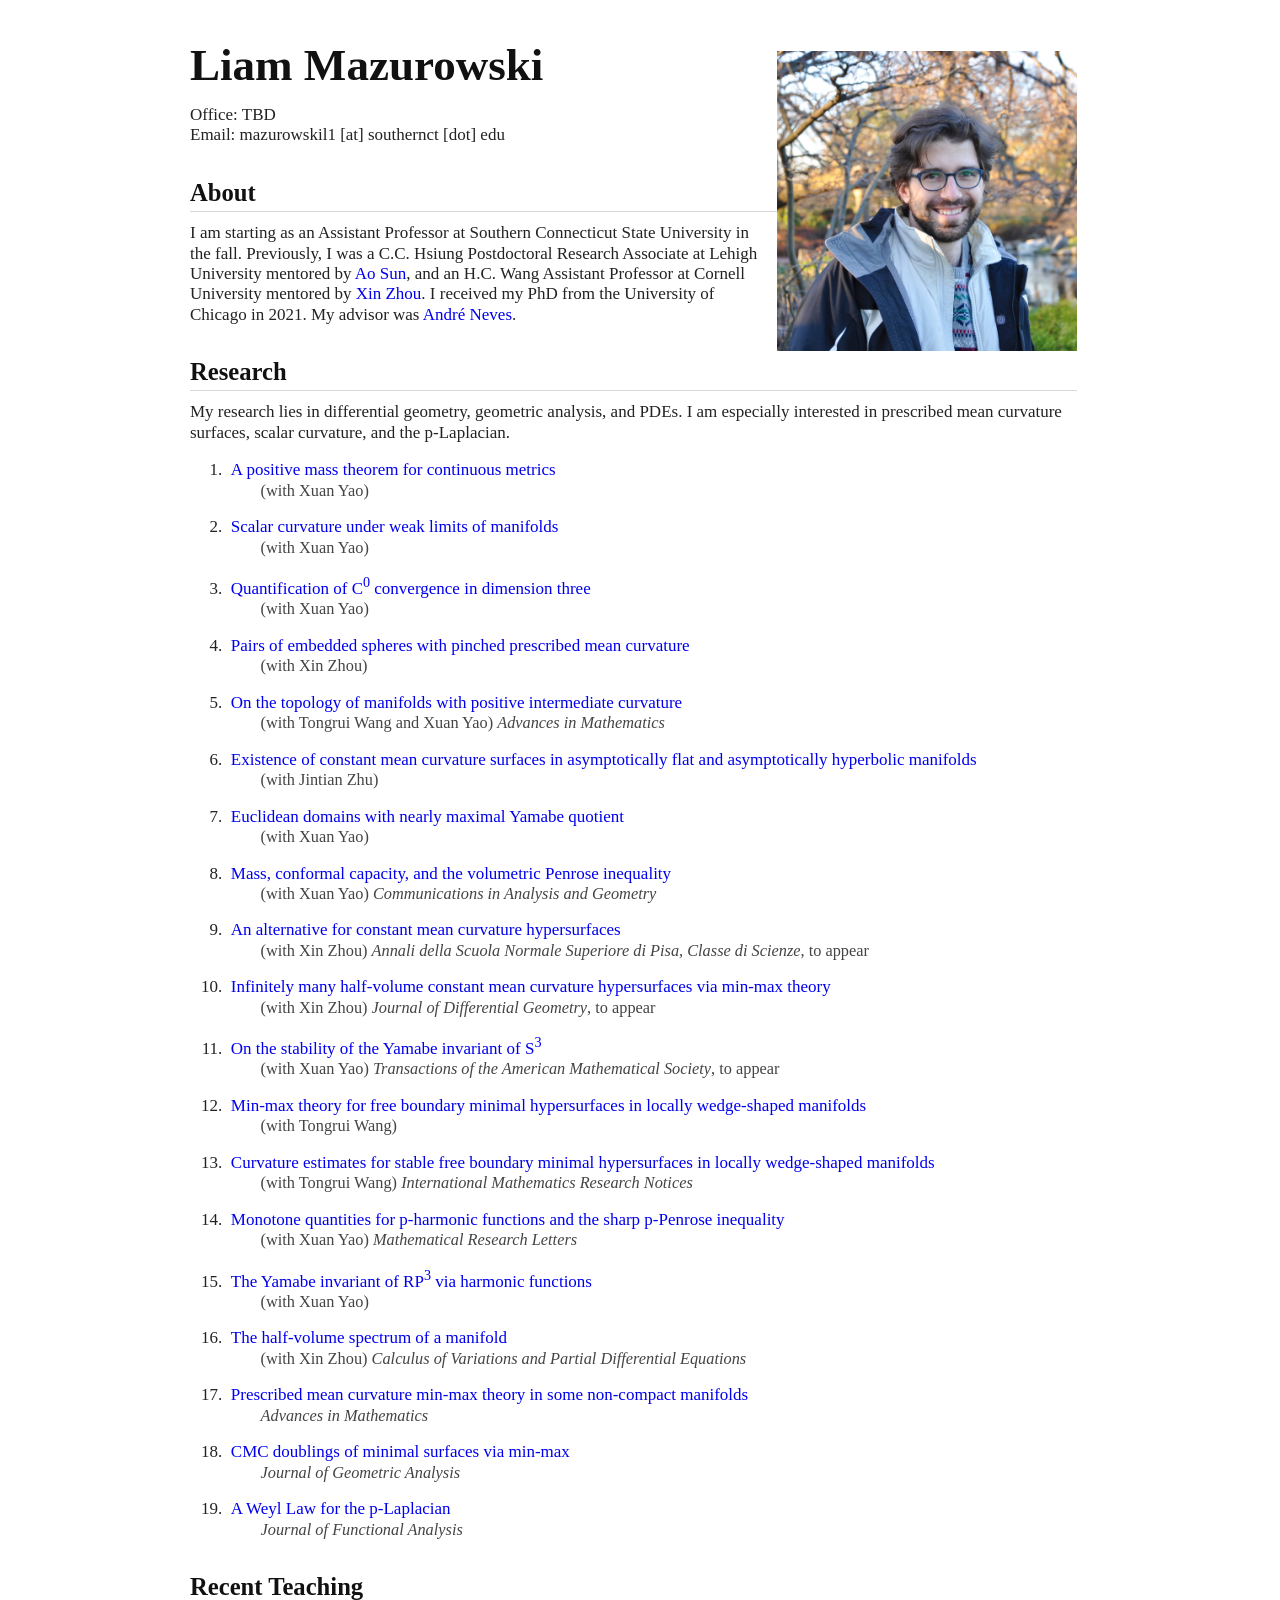
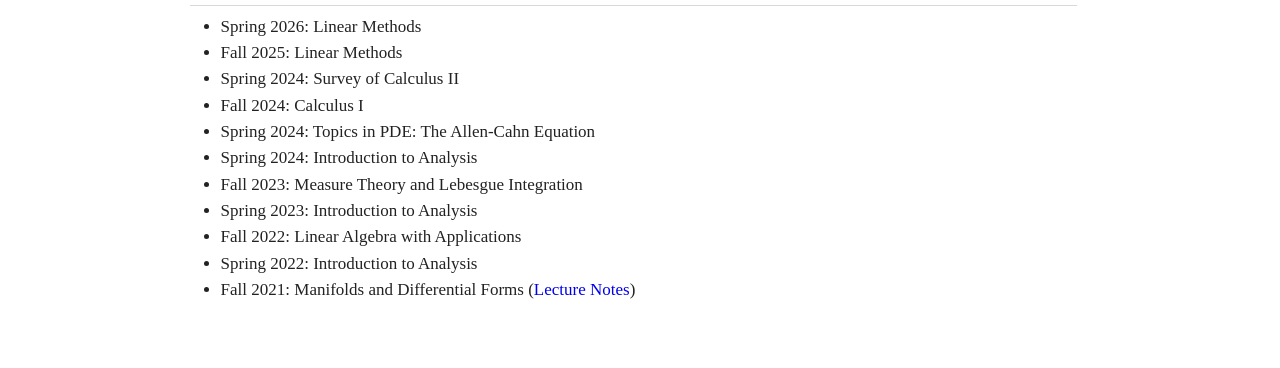
==== index.html @ da6ac478 "Update index.html" ====
<!DOCTYPE html>
<html>
	<meta name="viewport" content="width=device-width, initial-scale=1">
	<head>
		<title>Liam Mazurowski's Homepage</title>
		<link rel="stylesheet" type="text/css" href="style.css">

	</head>

	<body>
		<div>
			<img src="photo.jpg" alt="photo" style="float:right;width:300px;margin:13px;">
		</div>

		<h1>Liam Mazurowski </h1>


		<div class="contact-info">
		Office: TBD<br>
		Email: mazurowskil1 [at] southernct [dot] edu
		</div>

		<h2>About</h2>
		
			<p>
			I am starting as an Assistant Professor at Southern Connecticut State University in the fall. Previously, I was a C.C. Hsiung Postdoctoral Research Associate at Lehigh University mentored by <a href="https://sites.google.com/view/aosun/" onclick="https://sites.google.com/view/aosun/'); return false;"> Ao Sun</a>, and an H.C. Wang Assistant Professor at Cornell University mentored by <a href="https://sites.google.com/cornell.edu/xinzhou" onclick="clicklink('https://sites.google.com/cornell.edu/xinzhou'); return false;"> Xin Zhou</a>. I received my PhD from the University of Chicago in 2021. My advisor was <a href="https://math.uchicago.edu/~aneves/" onclick="clicklink('https://math.uchicago.edu/~aneves/'); return false;">
					Andr&#233; Neves</a>.
			</p>
		

		<h2>Research</h2>
			<p>
				My research lies in differential geometry, geometric analysis, and PDEs. I am especially interested in prescribed mean curvature surfaces, scalar curvature, and the p-Laplacian.    </p>

			<ol id="paper">

				<li>
					<a href="https://arxiv.org/abs/2606.19123" onclick="clicklink('https://arxiv.org/abs/2606.19123'); return false;">A positive mass theorem for continuous metrics</a>
				<br>
				<span class="papermeta"> (with Xuan Yao) </span>
				</li>

				<li>
				<a href="https://arxiv.org/abs/2605.03136" onclick="clicklink('https://arxiv.org/abs/2605.03136'); return false;">Scalar curvature under weak limits of manifolds</a>
				<br>
				<span class="papermeta"> (with Xuan Yao) </span>
				</li>

				<li>
				<a href="https://arxiv.org/abs/2604.14087" onclick="clicklink('https://arxiv.org/abs/2604.14087'); return false;">Quantification of C<sup>0</sup> convergence in dimension three</a>
				<br>
				<span class="papermeta"> (with Xuan Yao) </span>
				</li>

				<li>
				<a href="https://arxiv.org/abs/2511.08228" onclick="clicklink('https://arxiv.org/abs/2511.08228'); return false;">Pairs of embedded spheres with pinched prescribed mean curvature</a>
				<br>
				<span class="papermeta"> (with Xin Zhou) </span>
				</li>

				 <li>
					 <a href="https://doi.org/10.1016/j.aim.2025.110731" onclick="clicklink('https://doi.org/10.1016/j.aim.2025.110371'); return false;">On the topology of manifolds with positive intermediate curvature</a><br>
					 <span class="papermeta"> (with Tongrui Wang and Xuan Yao) <i> Advances in Mathematics </i></span>	
					</li>
 

				 <li>
					 <a href="https://arxiv.org/abs/2502.18455" onclick="clicklink('https://arxiv.org/abs/2502.18455'); return false;">Existence of constant mean curvature surfaces in asymptotically flat and asymptotically hyperbolic manifolds</a><br>
					<span class="papermeta"> (with Jintian Zhu) </span>
					</li>

				 <li>
					<a href="https://arxiv.org/abs/2501.12347" onclick="clicklink('https://arxiv.org/abs/2501.12347'); return false;">Euclidean domains with nearly maximal Yamabe quotient</a><br>
					<span class="papermeta"> (with Xuan Yao) </span>
					</li>
				
				 <li>
					<a href="https://doi.org/10.4310/CAG.260419225838" onclick="clicklink('https://dx.doi.org/10.4310/CAG.260419225838'); return false;">Mass, conformal capacity, and the volumetric Penrose inequality</a><br>
					<span class="papermeta"> (with Xuan Yao) <i> Communications in Analysis and Geometry</i></span>
					</li>

				<li>
				<a href="https://doi.org/10.2422/2036-2145.202507_015" onclick="clicklink('https://doi.org/10.2422/2036-2145.202507_015'); return false;">An alternative for constant mean curvature hypersurfaces</a>
				<br>
				<span class="papermeta"> (with Xin Zhou) <i> Annali della Scuola Normale Superiore di Pisa, Classe di Scienze</i>, to appear</span>
				</li>

				<li>
				<a href="https://arxiv.org/abs/2405.00595" onclick="clicklink('https://arxiv.org/abs/2405.00595'); return false;">Infinitely many half-volume constant mean curvature hypersurfaces via min-max theory</a>
				<br>
				<span class="papermeta"> (with Xin Zhou) <i> Journal of Differential Geometry</i>, to appear </span>
				</li>

				 <li>
					<a href="https://arxiv.org/abs/2402.00815" onclick="clicklink('https://arxiv.org/abs/2402.00815'); return false;">On the stability of the Yamabe invariant of S<sup>3</sup></a> 
				<br>
				<span class="papermeta"> (with Xuan Yao) <i> Transactions of the American Mathematical Society</i>, to appear</span>
				</li>

				 <li>
					<a href="https://arxiv.org/abs/2307.12953" onclick="clicklink('https://arxiv.org/abs/2307.12953'); return false;">Min-max theory for free boundary minimal hypersurfaces in locally wedge-shaped manifolds</a> <br> 
					<span class="papermeta"> (with Tongrui Wang) </span>

				</li>

		  		 <li>
					<a href="https://doi.org/10.1093/imrn/rnae172" onclick="clicklink('https://doi.org/10.1093/imrn/rnae172'); return false;">Curvature estimates for stable free boundary minimal hypersurfaces in locally wedge-shaped manifolds</a><br>
					<span class="papermeta"> (with Tongrui Wang) <i>International Mathematics Research Notices</i> </span>

					
						
				</li>
					
				 <li>
					<a href="https://doi.org/10.4310/MRL.250731120814" onclick="clicklink('https://doi.org/10.4310/MRL.250731120814'); return false;">Monotone quantities for p-harmonic functions and the sharp p-Penrose inequality</a> 					<br>
					<span class="papermeta">
						(with Xuan Yao) <i>Mathematical Research Letters</i>		
					</span>	
					
				</li>
				
				 <li>
					<a href="https://arxiv.org/abs/2305.00854" onclick="clicklink('https://arxiv.org/abs/2305.00854'); return false;">The Yamabe invariant of RP<sup>3</sup> via harmonic functions</a><br>
					<span class="papermeta"> (with Xuan Yao) </span>
					
					</li>
				
  
			  	 <li>
					<a href="https://doi.org/10.1007/s00526-025-02949-z" onclick="clicklink('https://doi.org/10.1007/s00526-025-02949-z'); return false;">The half-volume spectrum of a manifold</a><br>
					<span class="papermeta"> (with Xin Zhou) <i>Calculus of Variations and Partial Differential Equations</i>
					</span>
					
				</li>	
	
				<li>
					<a href="https://doi.org/10.1016/j.aim.2025.110133" onclick="clicklink('https://doi.org/10.1016/j.aim.2025.110133'); return false;">Prescribed mean curvature min-max theory in some non-compact manifolds
					</a><br>
					<span class="papermeta">	
						<i>Advances in Mathematics</i>
					</span>
				</li>
				<li>
					<a href="https://doi.org/10.1007/s12220-021-00856-1" onclick="clicklink('https://doi.org/10.1007/s12220-021-00856-1'); return false;">
						CMC doublings of minimal surfaces via min-max
					</a><br>
					<span class="papermeta">
						<i>Journal of Geometric Analysis </i>
					</span>
				</li>
				<li>
					<a href="https://doi.org/10.1016/j.jfa.2024.110734" onclick="clicklink('https://doi.org/10.1016/j.jfa.2024.110734'); return false;">A Weyl Law for the p-Laplacian</a>
					<br>
					<span class="papermeta">	
						<i>Journal of Functional Analysis</i>
					</span>
				</li>
				
							

			</ol>



		<h2>Recent Teaching</h2>
			<ul id="teaching">
				<li>
					Spring 2026: Linear Methods 
					<br>
				</li>
				<li>
					Fall 2025: Linear Methods 
					<br>
				</li>
				<li>
					Spring 2024: Survey of Calculus II 
					<br>
				</li>
				<li>
					Fall 2024: Calculus I 
					<br>
				</li>
				<li>
					Spring 2024: Topics in PDE: The Allen-Cahn Equation 
					<br>
				</li>
				<li>
					Spring 2024: Introduction to Analysis 
					<br>
				</li>
				<li>
					Fall 2023: Measure Theory and Lebesgue Integration 
					<br>
				</li>
				<li>
					Spring 2023: Introduction to Analysis
					<br>
				</li>
				<li>
					Fall 2022: Linear Algebra with Applications 
					<br>
				</li>
				<li>
					Spring 2022: Introduction to Analysis
					<br>
				</li>
				<li>
					Fall 2021: Manifolds and Differential Forms (<a href="DifferentialFormsNotes.pdf" onclick="clicklink('DifferentialFormsNotes.pdf'); return false;">Lecture Notes</a>)
				</li>
			</ul>
	

		
	</body>
</html>
---- style.css ----
:root {
  --page-width: 900px;
  --text-color: #222;
  --link-color: #0000ee;
  --visited-link-color: #0000ee;
  --rule-color: #d8d8d8;
  --section-rule-trim: 0.75rem;
}

*,
*::before,
*::after {
  box-sizing: border-box;
}

html,
body,
body p,
body p *,
body li,
body li *,
body address,
body h1,
body h2,
body h3,
body a,
body span,
body div {
  font-family: Georgia, "Times New Roman", Times, serif !important;
}

html {
  font-size: 17px;
}

body {
  width: min(var(--page-width), calc(100% - 2.5rem));
  margin: 2.25rem auto 4rem;
  color: var(--text-color);
  background: #fff;
  font-size: 1rem;
}

body,
p,
p *,
li,
li *,
address,
.contact,
.contact-info,
.publication-details,
.coauthors,
.journal {
  line-height: 1.2 !important;
}

p {
  margin: 0 0 1rem;
}

h1,
h2,
h3 {
  line-height: 1.2 !important;
  color: #111;
  font-weight: 600;
}

h1 {
  margin: 0 0 0.75rem;
  font-size: clamp(2rem, 5vw, 2.65rem);
}

h2 {
  display: block;
  width: 100%;
  max-width: 100%;
  margin: 1.9rem 0 0.65rem;
  padding: 0;
  border: 0;
  font-size: 1.45rem;
}

h2::after {
  display: block;
  width: calc(100% - var(--section-rule-trim));
  margin-top: 0.2rem;
  border-top: 1px solid var(--rule-color);
  content: "";
}

h3 {
  margin: 1.35rem 0 0.45rem;
  font-size: 1.15rem;
}

a:link {
  color: var(--link-color);
  text-decoration: none;
}

a:visited {
  color: var(--visited-link-color);
}

a:hover,
a:focus-visible {
  text-decoration: underline;
}

img {
  max-width: 100%;
  height: auto;
}


.intro {
  display: grid;
  width: 100%;
  max-width: 100%;
  grid-template-columns: minmax(0, 1fr) minmax(190px, 280px);
  grid-template-areas:
    "title photo"
    "contact photo";
  column-gap: 2.25rem;
  align-items: start;
}

.intro > h1,
.intro > .site-title {
  grid-area: title;
}

.intro > .profile-photo,
.intro > a:has(.profile-photo),
.intro > figure:has(.profile-photo),
.intro > .photo,
.intro > .photo-container {
  grid-area: photo;
  justify-self: end;
  margin-right: 0 !important;
  padding-right: 0 !important;
}

.intro > .contact,
.intro > .contact-info,
.intro > address {
  grid-area: contact;
}

.profile-photo {
  display: block;
  width: 100%;
  max-width: 280px;
  margin-top: 0;
  margin-right: 0 !important;
  margin-bottom: 0;
  margin-left: auto !important;
  padding-right: 0 !important;
}

body > .profile-photo,
body > img:first-of-type {
  float: right;
  width: min(280px, 34%);
  margin-top: 0.25rem;
  margin-right: 0 !important;
  margin-bottom: 1.4rem;
  margin-left: 2.25rem;
  padding-right: 0 !important;
}

.contact,
.contact-info,
address {
  margin: 0 0 1.25rem;
  font-style: normal;
}


.papermeta {
  display: block;
  width: calc(100% - 1.75rem);
  margin-top: 0;
  margin-left: 1.75rem !important;
  padding: 0;
  color: #444444;
  font-size: 0.96rem;
  line-height: 1.2 !important;
  text-indent: 0 !important;
}

ol,
ul {
  margin: 0.65rem 0 1.1rem;
  padding-left: 1.8rem;
}

li {
  margin: 0.35rem 0;
}

ol,
ul.publications,
.publications,
#publications ol,
#publications ul {
  list-style-position: outside;
  padding-left: 2.15rem;
}

ol > li,
ul.publications > li,
.publications > li,
#publications li {
  margin-bottom: 1rem;
  padding-left: 0.25rem;
  text-indent: 0;
}

.paper,
.publication {
  margin-left: 1.4rem;
  text-indent: -1.4rem;
}

ol > li:last-child,
ul.publications > li:last-child,
.publications > li:last-child,
#publications li:last-child {
  margin-bottom: 0;
}

li li {
  margin-bottom: 0.35rem;
}

hr {
  display: block;
  width: 100%;
  max-width: 100%;
  margin: 1.8rem 0;
  padding: 0;
  border: 0;
  border-top: 1px solid var(--rule-color);
}

h2 + hr,
.section-rule {
  width: calc(100% - var(--section-rule-trim));
  max-width: calc(100% - var(--section-rule-trim));
  margin-right: var(--section-rule-trim);
  margin-left: 0;
}

footer {
  margin-top: 2.5rem;
  padding-top: 0.9rem;
  border-top: 1px solid var(--rule-color);
  font-size: 0.9rem;
}

a,
p,
li {
  overflow-wrap: anywhere;
}

@media (max-width: 700px) {
  :root {
    --section-rule-trim: 0rem;
  }

  html {
    font-size: 16px;
  }

  body {
    width: calc(100% - 2rem);
    margin-top: 1.25rem;
  }

  .intro {
    grid-template-columns: minmax(0, 1fr);
    grid-template-areas:
      "title"
      "photo"
      "contact";
    row-gap: 0;
    text-align: center;
  }

  .intro > h1,
  .intro > .site-title,
  .intro > .contact,
  .intro > .contact-info,
  .intro > address {
    text-align: center;
  }

  .intro > .profile-photo,
  .intro > a:has(.profile-photo),
  .intro > figure:has(.profile-photo),
  .intro > .photo,
  .intro > .photo-container {
    justify-self: center;
    width: min(220px, 62vw);
    margin: 0.15rem auto 1rem !important;
  }

  .profile-photo,
  img.profile-photo,
  body img:first-of-type {
    display: block !important;
    float: none !important;
    width: min(220px, 62vw) !important;
    max-width: 220px !important;
    margin: 0.15rem auto 1rem !important;
  }

  .profile-photo *,
  a:has(.profile-photo),
  p:has(.profile-photo),
  figure:has(.profile-photo),
  div:has(> .profile-photo) {
    text-align: center;
  }

  body:not(:has(.intro)) {
    display: flex;
    flex-direction: column;
  }

  body:not(:has(.intro)) > h1:first-of-type {
    order: -2;
    align-self: stretch;
    text-align: center;
  }

  body:not(:has(.intro)) > .contact,
  body:not(:has(.intro)) > .contact-info,
  body:not(:has(.intro)) > address {
    align-self: stretch;
    text-align: center;
  }

  body:not(:has(.intro)) > .profile-photo,
  body:not(:has(.intro)) > img:first-of-type,
  body:not(:has(.intro)) > a:first-child:has(img),
  body:not(:has(.intro)) > figure:first-child:has(img) {
    order: -1;
    float: none !important;
    align-self: center;
    display: block !important;
    width: min(220px, 62vw) !important;
    max-width: 220px !important;
    margin: 0.15rem auto 1rem !important;
  }
}

@media (max-width: 420px) {
  body {
    width: calc(100% - 1.25rem);
  }

  h1 {
    font-size: 1.8rem;
  }

  .contact,
  .contact-info,
  .office-info,
  .email-info,
  #contact,
  address,
  header .contact,
  header .contact-info,
  header address,
  .intro .contact,
  .intro .contact-info,
  .intro address {
    width: 100%;
    margin-left: auto !important;
    margin-right: auto !important;
    justify-self: center !important;
    align-self: center !important;
    text-align: center !important;
  }

  ol,
  ul.publications,
  .publications,
  #publications ol,
  #publications ul {
    padding-left: 1.75rem;
  }

  ol > li,
  ul.publications > li,
  .publications > li,
  #publications li {
    padding-left: 0.2rem;
  }

  .paper,
  .publication {
    margin-left: 1.15rem;
    text-indent: -1.15rem;
  }

  .papermeta {
    width: calc(100% - 1.15rem);
    margin-left: 1.15rem !important;
    text-indent: 0 !important;
  }

  .intro > .profile-photo,
  .profile-photo,
  img.profile-photo,
  body img:first-of-type,
  body:not(:has(.intro)) > .profile-photo,
  body:not(:has(.intro)) > img:first-of-type {
    width: min(190px, 68vw) !important;
    max-width: 190px !important;
  }
}

p,
p *,
li,
li *,
address,
address *,
.contact,
.contact *,
.contact-info,
.contact-info *,
.office-info,
.office-info *,
.email-info,
.email-info *,
.papermeta,
.papermeta *,
.publication-details,
.publication-details *,
.coauthors,
.coauthors *,
.journal,
.journal * {
  line-height: 1.2 !important;
}
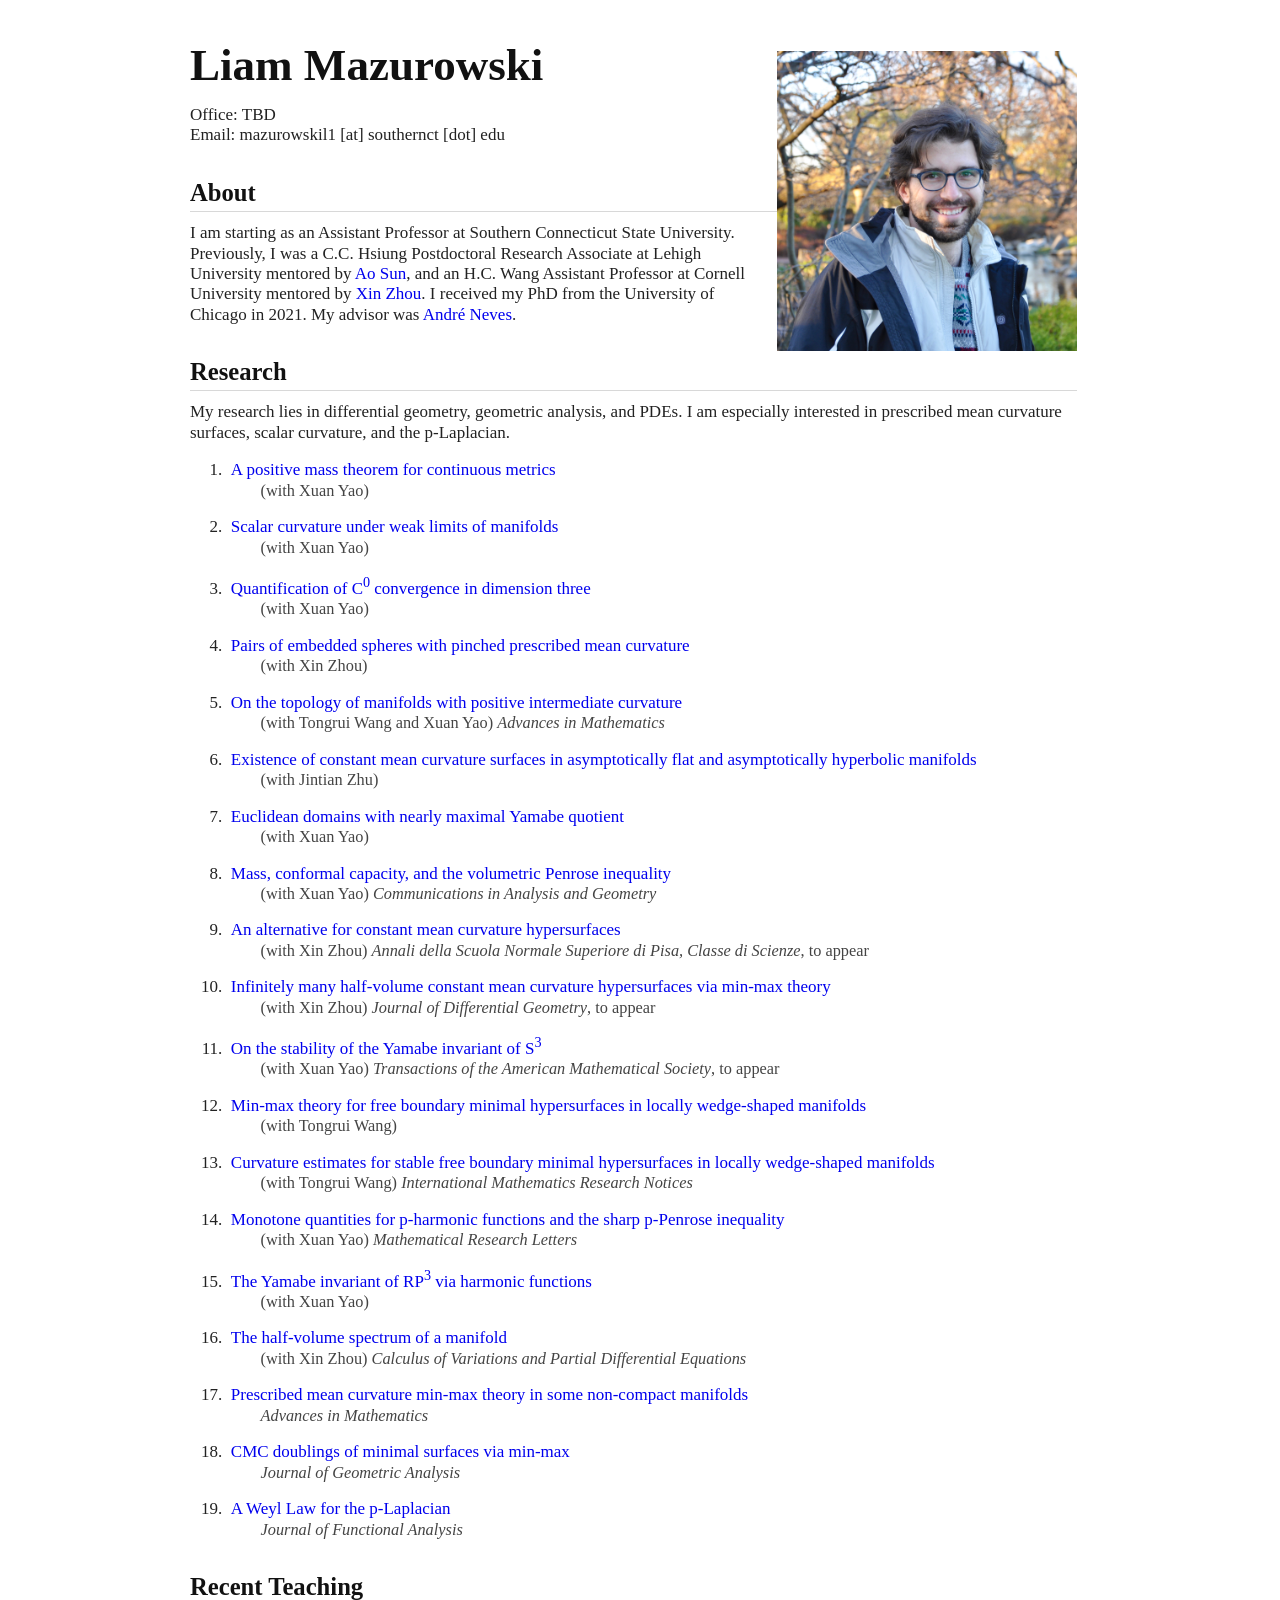
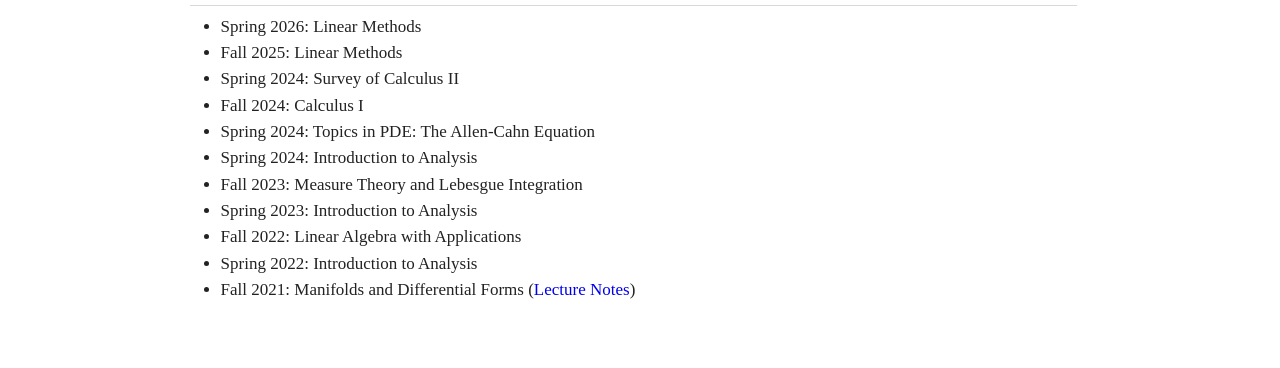
==== commit 72d0f157: "Update index.html" ====
--- a/index.html
+++ b/index.html
@@ -23,7 +23,7 @@
 		<h2>About</h2>
 		
 			<p>
-			I am starting as an Assistant Professor at Southern Connecticut State University in the fall. Previously, I was a C.C. Hsiung Postdoctoral Research Associate at Lehigh University mentored by <a href="https://sites.google.com/view/aosun/" onclick="https://sites.google.com/view/aosun/'); return false;"> Ao Sun</a>, and an H.C. Wang Assistant Professor at Cornell University mentored by <a href="https://sites.google.com/cornell.edu/xinzhou" onclick="clicklink('https://sites.google.com/cornell.edu/xinzhou'); return false;"> Xin Zhou</a>. I received my PhD from the University of Chicago in 2021. My advisor was <a href="https://math.uchicago.edu/~aneves/" onclick="clicklink('https://math.uchicago.edu/~aneves/'); return false;">
+			I am starting as an Assistant Professor at Southern Connecticut State University. Previously, I was a C.C. Hsiung Postdoctoral Research Associate at Lehigh University mentored by <a href="https://sites.google.com/view/aosun/" onclick="https://sites.google.com/view/aosun/'); return false;"> Ao Sun</a>, and an H.C. Wang Assistant Professor at Cornell University mentored by <a href="https://sites.google.com/cornell.edu/xinzhou" onclick="clicklink('https://sites.google.com/cornell.edu/xinzhou'); return false;"> Xin Zhou</a>. I received my PhD from the University of Chicago in 2021. My advisor was <a href="https://math.uchicago.edu/~aneves/" onclick="clicklink('https://math.uchicago.edu/~aneves/'); return false;">
 					Andr&#233; Neves</a>.
 			</p>
 		
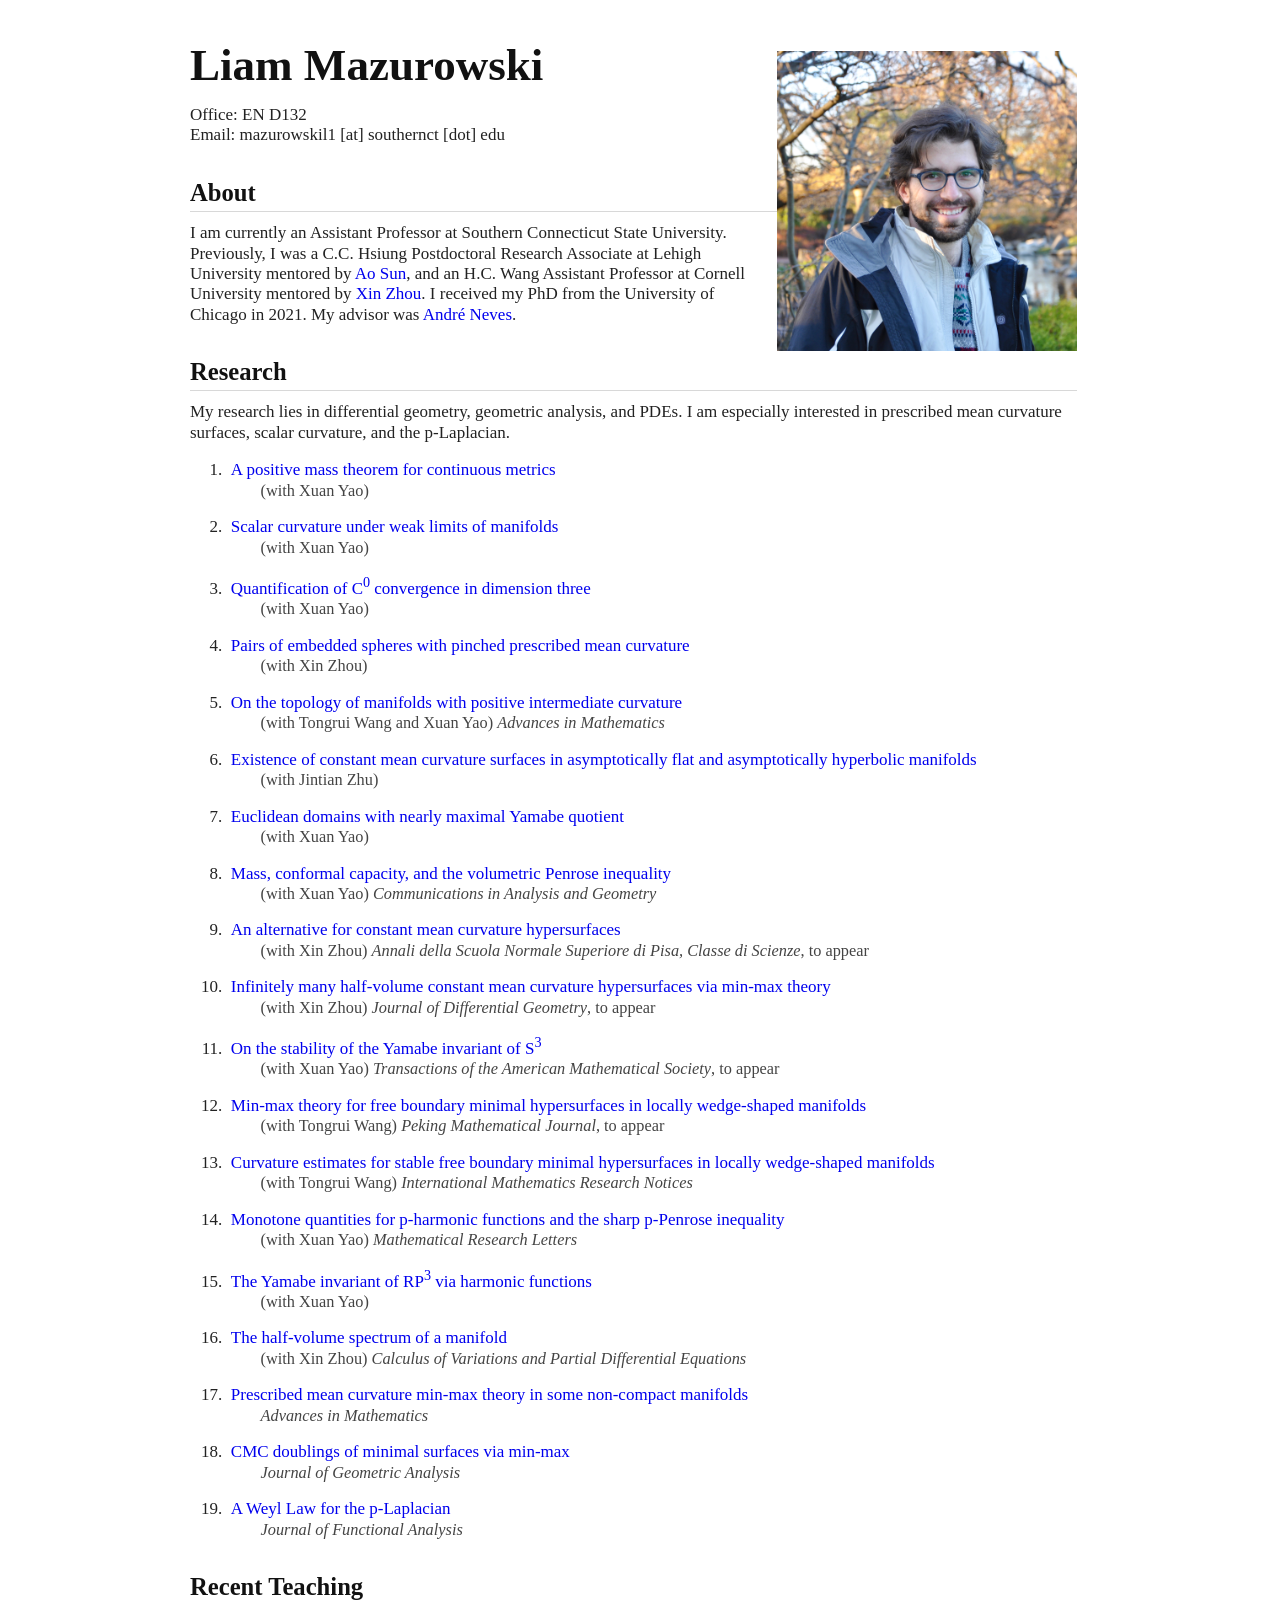
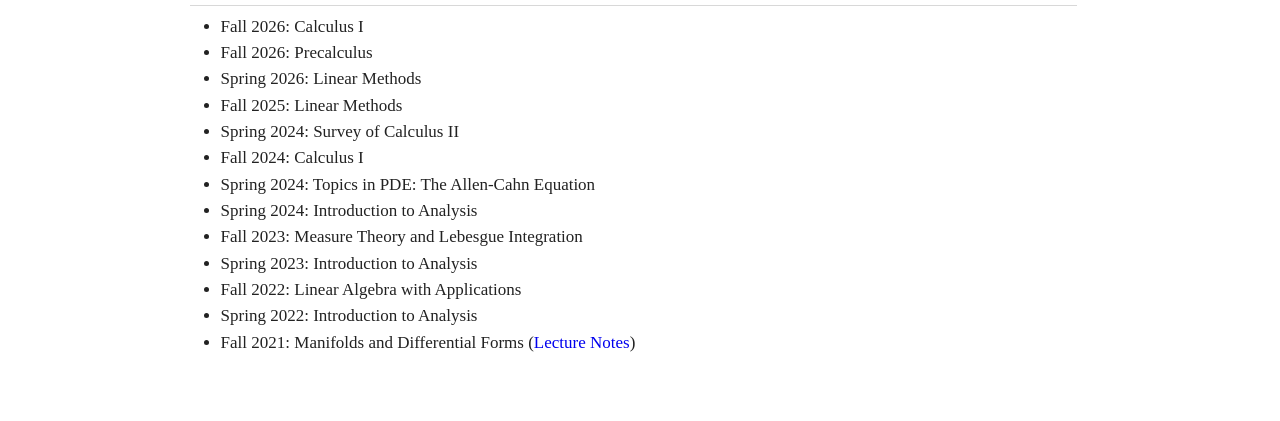
==== commit c085514d: "Update index.html" ====
--- a/index.html
+++ b/index.html
@@ -16,14 +16,14 @@
 
 
 		<div class="contact-info">
-		Office: TBD<br>
+		Office: EN D132<br>
 		Email: mazurowskil1 [at] southernct [dot] edu
 		</div>
 
 		<h2>About</h2>
 		
 			<p>
-			I am starting as an Assistant Professor at Southern Connecticut State University. Previously, I was a C.C. Hsiung Postdoctoral Research Associate at Lehigh University mentored by <a href="https://sites.google.com/view/aosun/" onclick="https://sites.google.com/view/aosun/'); return false;"> Ao Sun</a>, and an H.C. Wang Assistant Professor at Cornell University mentored by <a href="https://sites.google.com/cornell.edu/xinzhou" onclick="clicklink('https://sites.google.com/cornell.edu/xinzhou'); return false;"> Xin Zhou</a>. I received my PhD from the University of Chicago in 2021. My advisor was <a href="https://math.uchicago.edu/~aneves/" onclick="clicklink('https://math.uchicago.edu/~aneves/'); return false;">
+			I am currently an Assistant Professor at Southern Connecticut State University. Previously, I was a C.C. Hsiung Postdoctoral Research Associate at Lehigh University mentored by <a href="https://sites.google.com/view/aosun/" onclick="https://sites.google.com/view/aosun/'); return false;"> Ao Sun</a>, and an H.C. Wang Assistant Professor at Cornell University mentored by <a href="https://sites.google.com/cornell.edu/xinzhou" onclick="clicklink('https://sites.google.com/cornell.edu/xinzhou'); return false;"> Xin Zhou</a>. I received my PhD from the University of Chicago in 2021. My advisor was <a href="https://math.uchicago.edu/~aneves/" onclick="clicklink('https://math.uchicago.edu/~aneves/'); return false;">
 					Andr&#233; Neves</a>.
 			</p>
 		
@@ -99,7 +99,7 @@
 
 				 <li>
 					<a href="https://arxiv.org/abs/2307.12953" onclick="clicklink('https://arxiv.org/abs/2307.12953'); return false;">Min-max theory for free boundary minimal hypersurfaces in locally wedge-shaped manifolds</a> <br> 
-					<span class="papermeta"> (with Tongrui Wang) </span>
+					<span class="papermeta"> (with Tongrui Wang) <i>Peking Mathematical Journal</i>, to appear </span>
 
 				</li>
 
@@ -165,6 +165,14 @@
 		<h2>Recent Teaching</h2>
 			<ul id="teaching">
 				<li>
+					Fall 2026: Calculus I
+					<br>
+				</li>
+				<li>
+					Fall 2026: Precalculus
+					<br>
+				</li>
+				<li>
 					Spring 2026: Linear Methods 
 					<br>
 				</li>
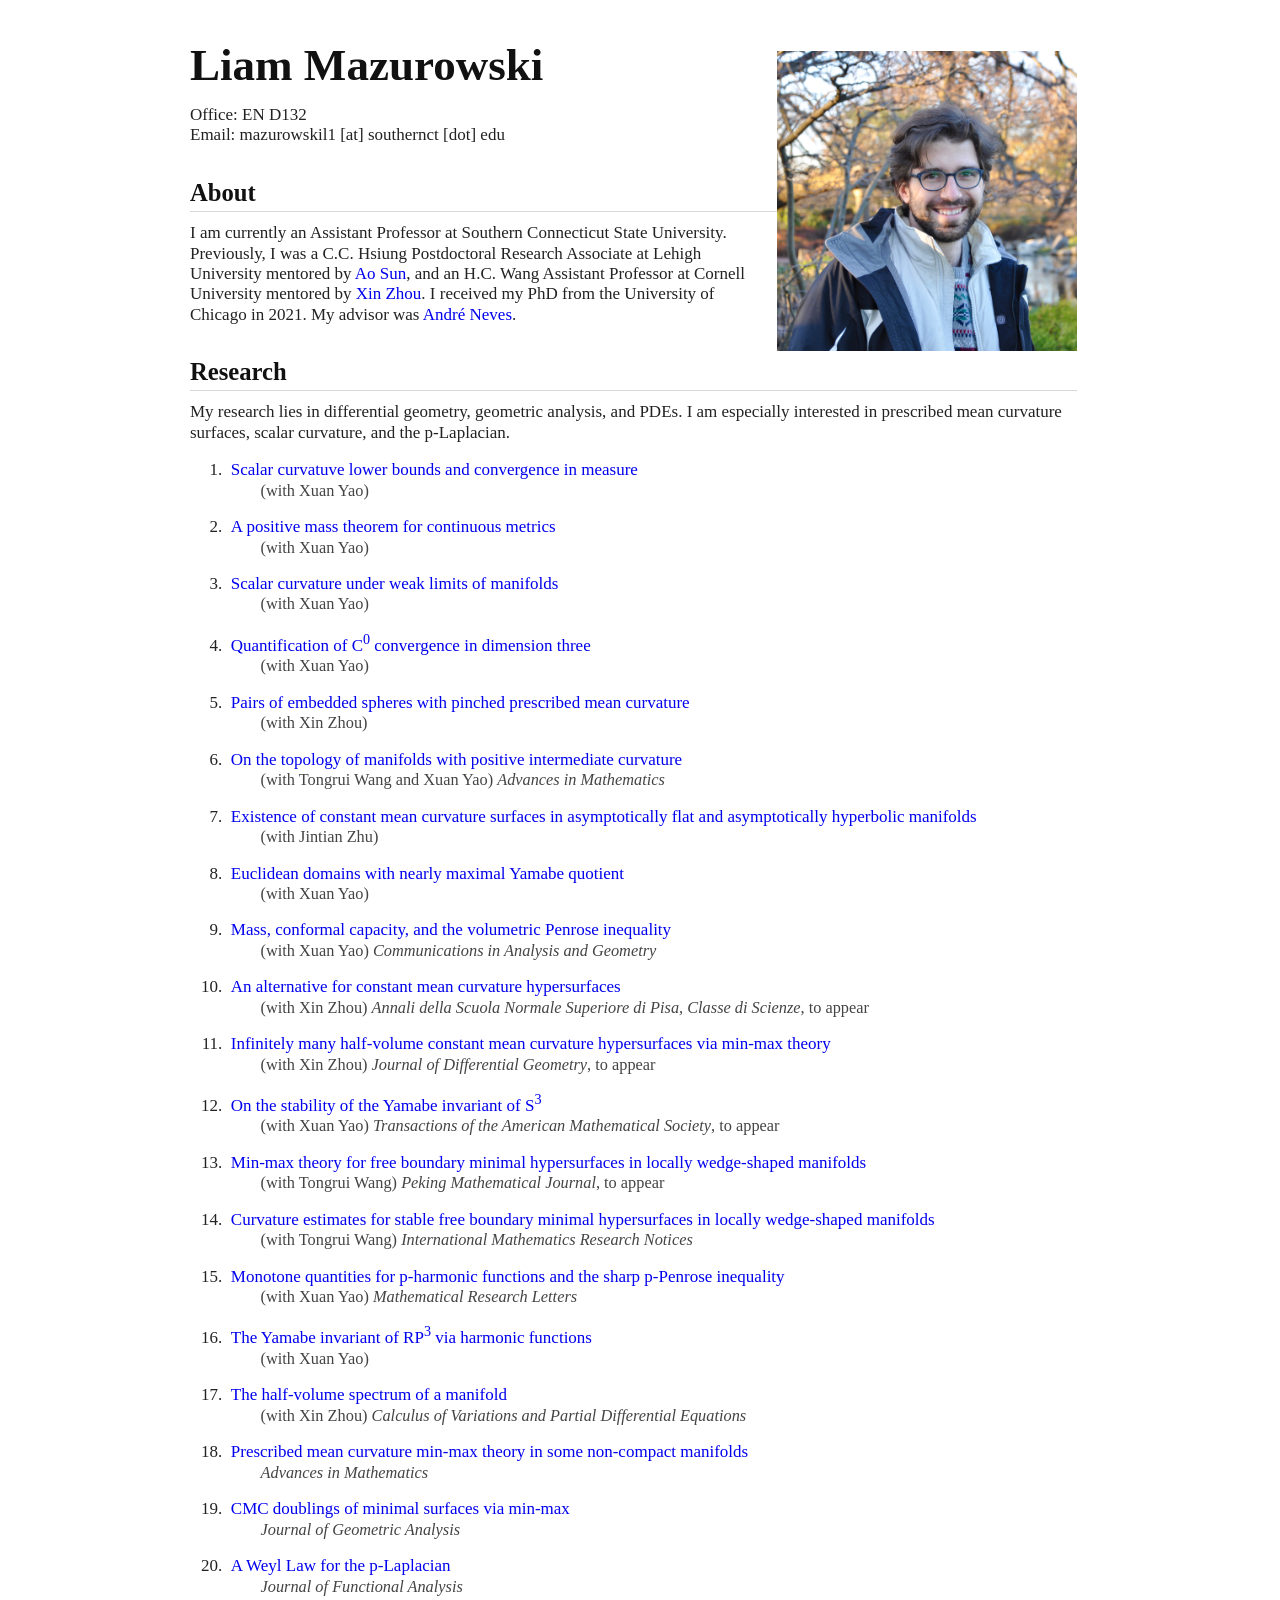
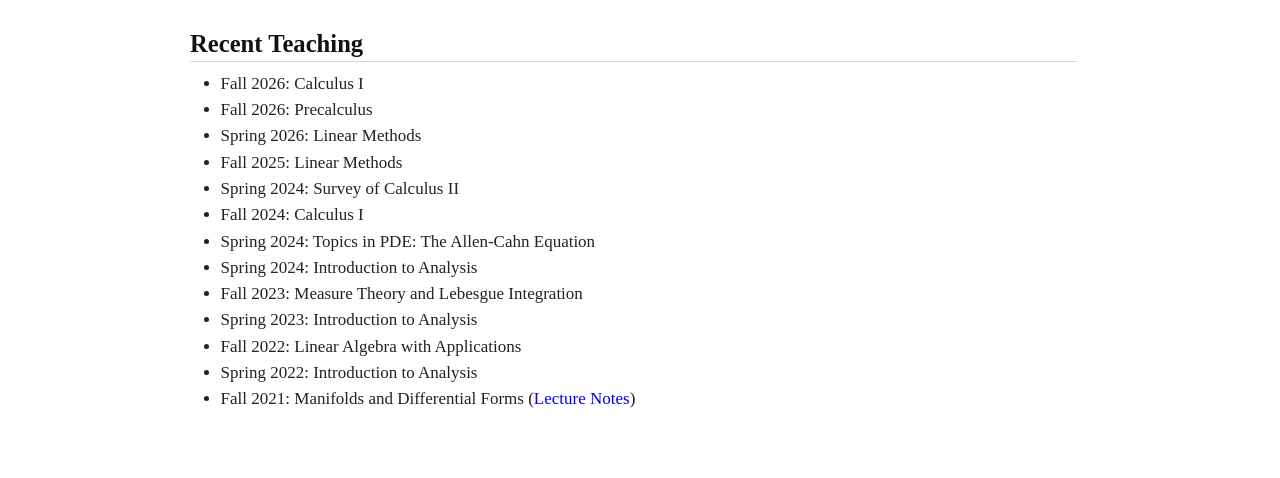
==== commit 12994521: "Update index.html" ====
--- a/index.html
+++ b/index.html
@@ -35,6 +35,12 @@
 			<ol id="paper">
 
 				<li>
+					<a href="https://arxiv.org/abs/2609.34141" onclick="clicklink('https://arxiv.org/abs/2609.34141'); return false;">Scalar curvatuve lower bounds and convergence in measure</a>
+				<br>
+				<span class="papermeta"> (with Xuan Yao) </span>
+				</li>
+				
+				<li>
 					<a href="https://arxiv.org/abs/2606.19123" onclick="clicklink('https://arxiv.org/abs/2606.19123'); return false;">A positive mass theorem for continuous metrics</a>
 				<br>
 				<span class="papermeta"> (with Xuan Yao) </span>
--- a/style.css
+++ b/style.css
@@ -3,7 +3,7 @@
   --page-width: 900px;
   --text-color: #222;
   --link-color: #0000ee;
-  --visited-link-color: #0000ee;
+  --visited-link-color: #551A8B;
   --rule-color: #d8d8d8;
   --section-rule-trim: 0.75rem;
 }
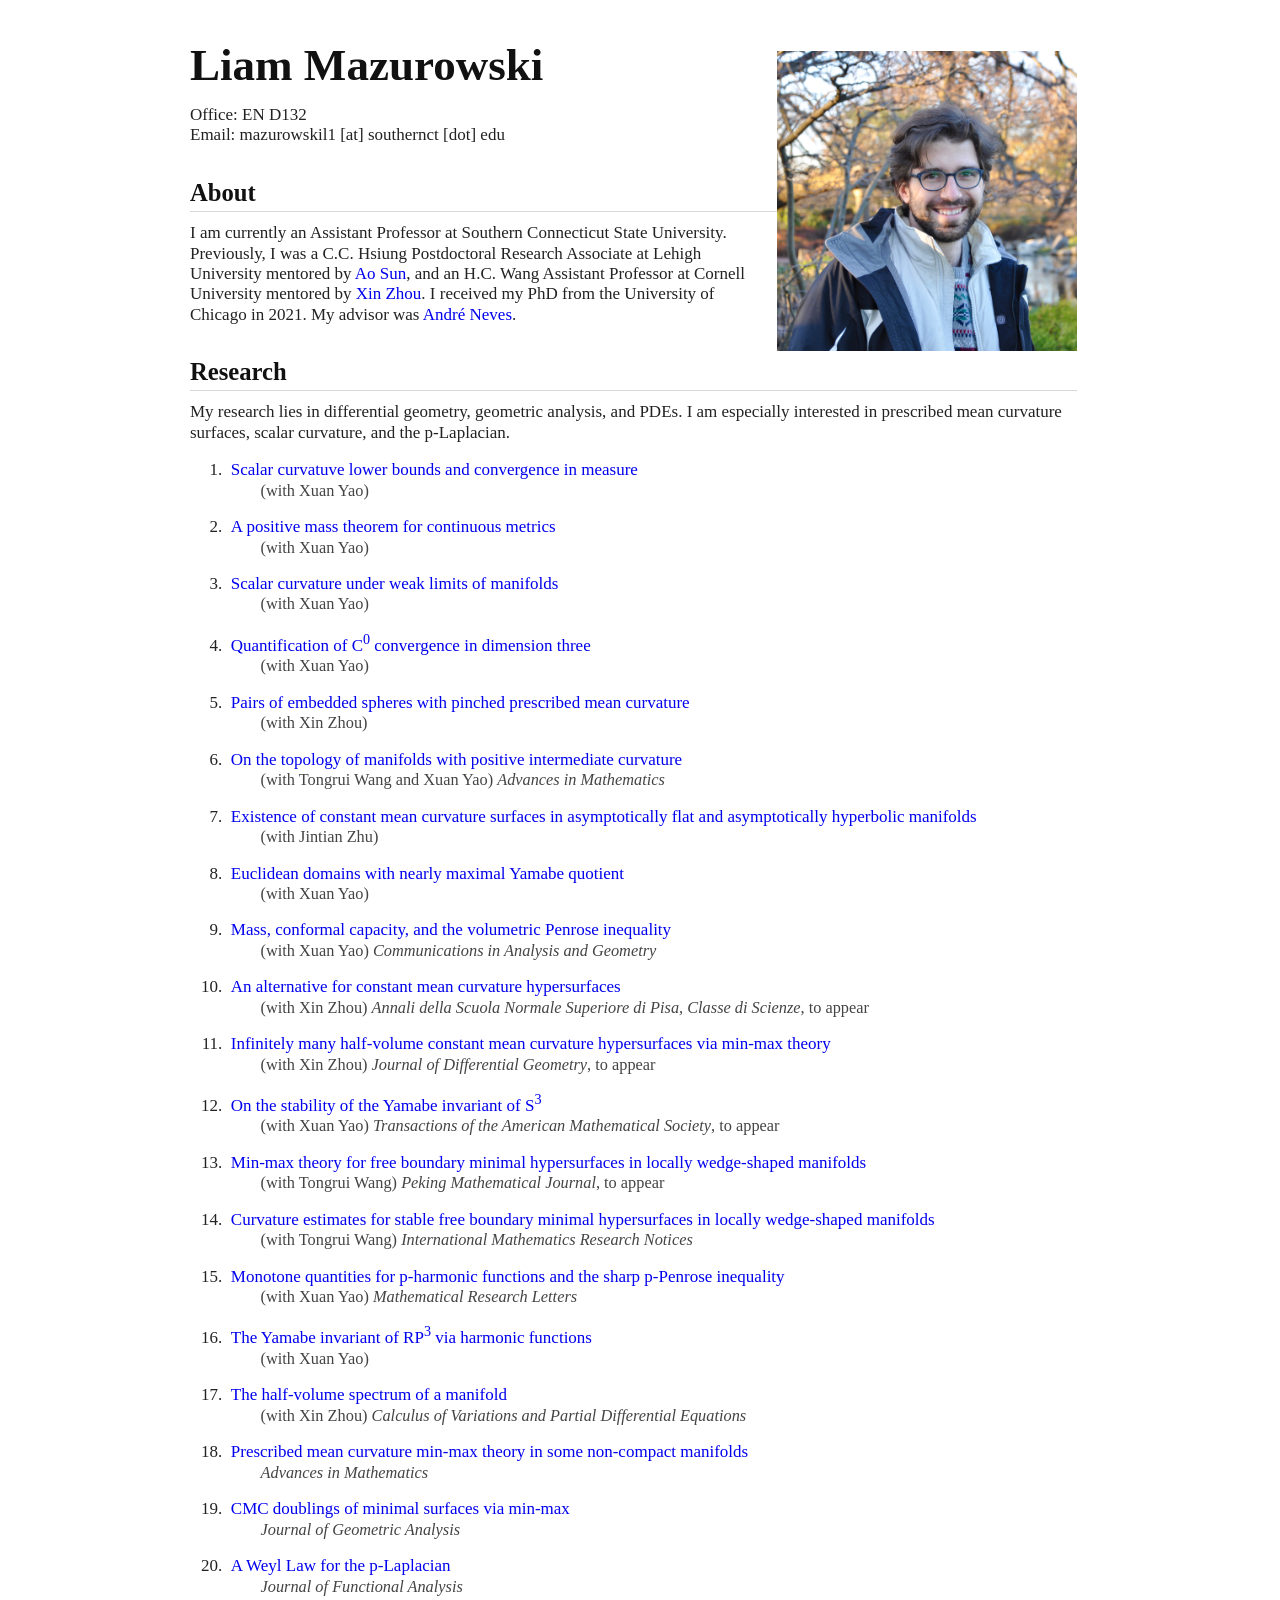
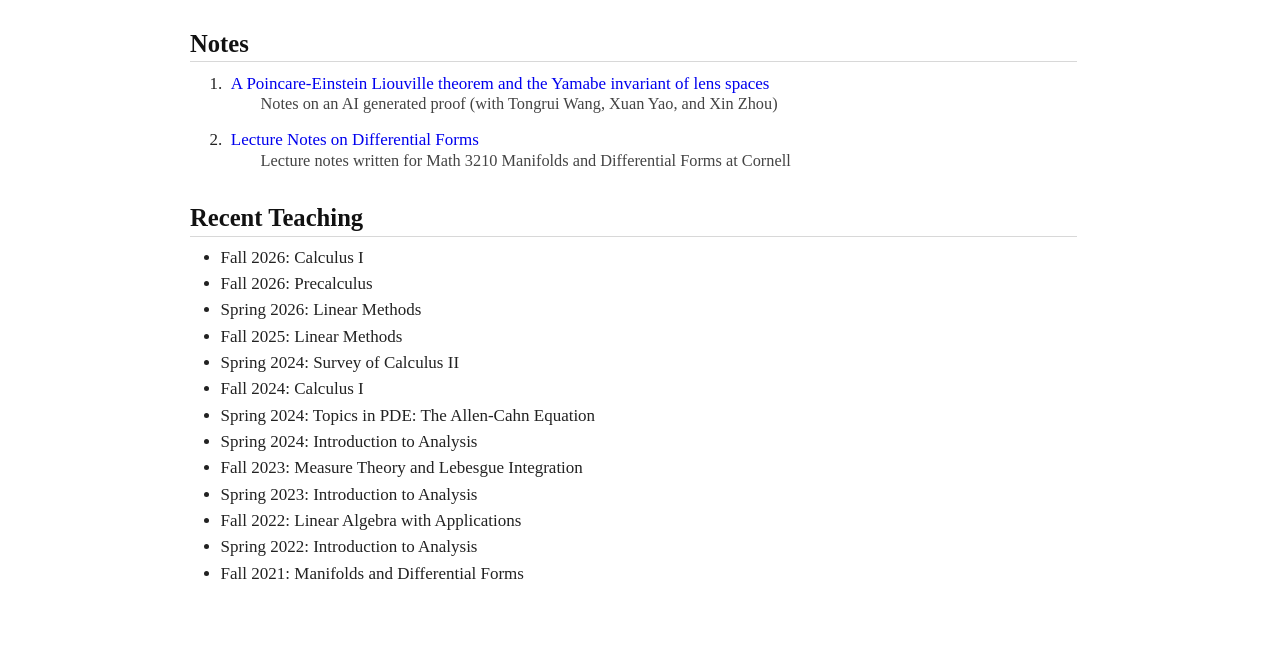
==== commit 5cf22657: "Update index.html" ====
--- a/index.html
+++ b/index.html
@@ -166,7 +166,21 @@
 
 			</ol>
 
-
+        <h2>Notes </h2>
+		<ol id="paper">
+			<li>
+					<a href="https://arxiv.org/abs/2611.08957" onclick="clicklink('https://arxiv.org/abs/2611.08957'); return false;">A Poincare-Einstein Liouville theorem and the Yamabe invariant of lens spaces </a>
+				<br>
+				<span class="papermeta"> Notes on an AI generated proof (with Tongrui Wang, Xuan Yao, and Xin Zhou) </span>
+				</li>
+
+			<li>
+				<a href="DifferentialFormsNotes.pdf" onclick="clicklink('DifferentialFormsNotes.pdf'); return false;">Lecture Notes on Differential Forms</a>
+				<br>
+				<span class="papermeta"> Lecture notes written for Math 3210 Manifolds and Differential Forms at Cornell  </span>
+			</li>
+		</ol>
+		
 
 		<h2>Recent Teaching</h2>
 			<ul id="teaching">
@@ -219,7 +233,7 @@
 					<br>
 				</li>
 				<li>
-					Fall 2021: Manifolds and Differential Forms (<a href="DifferentialFormsNotes.pdf" onclick="clicklink('DifferentialFormsNotes.pdf'); return false;">Lecture Notes</a>)
+					Fall 2021: Manifolds and Differential Forms 
 				</li>
 			</ul>
 	
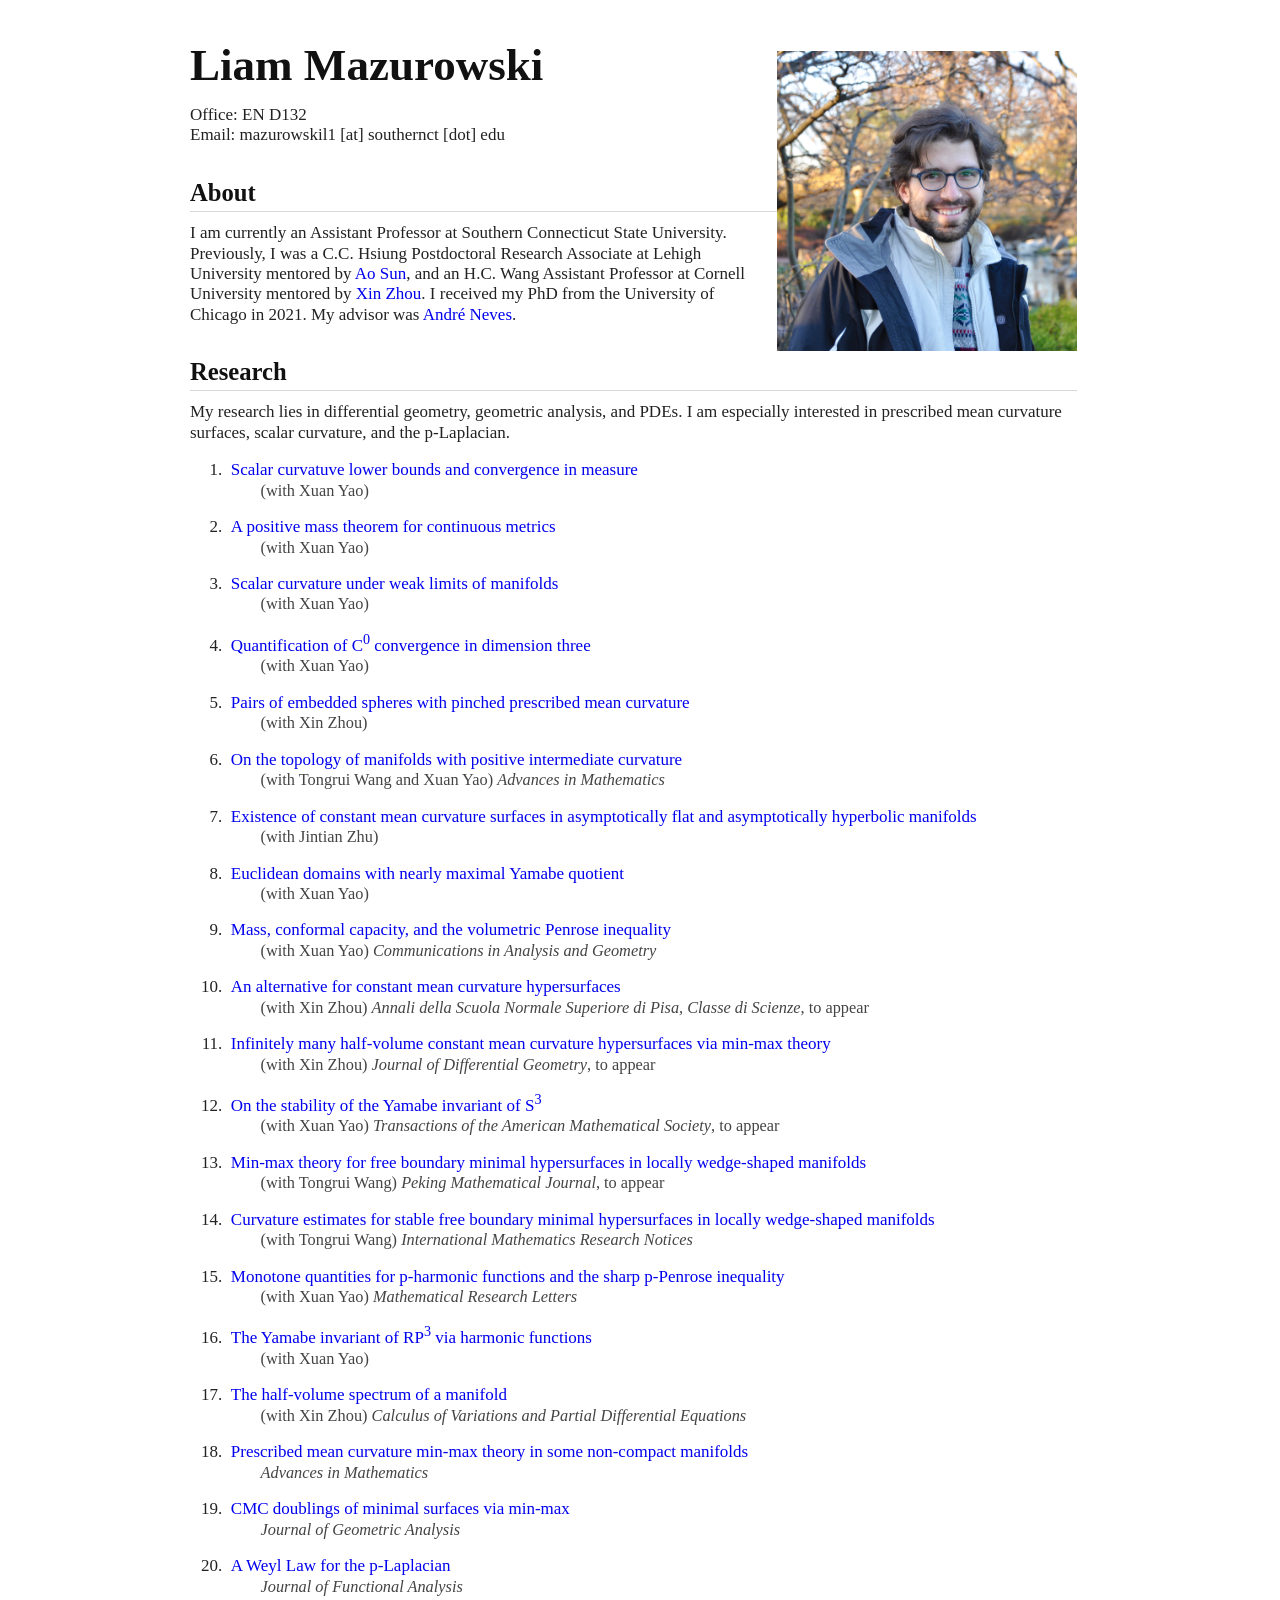
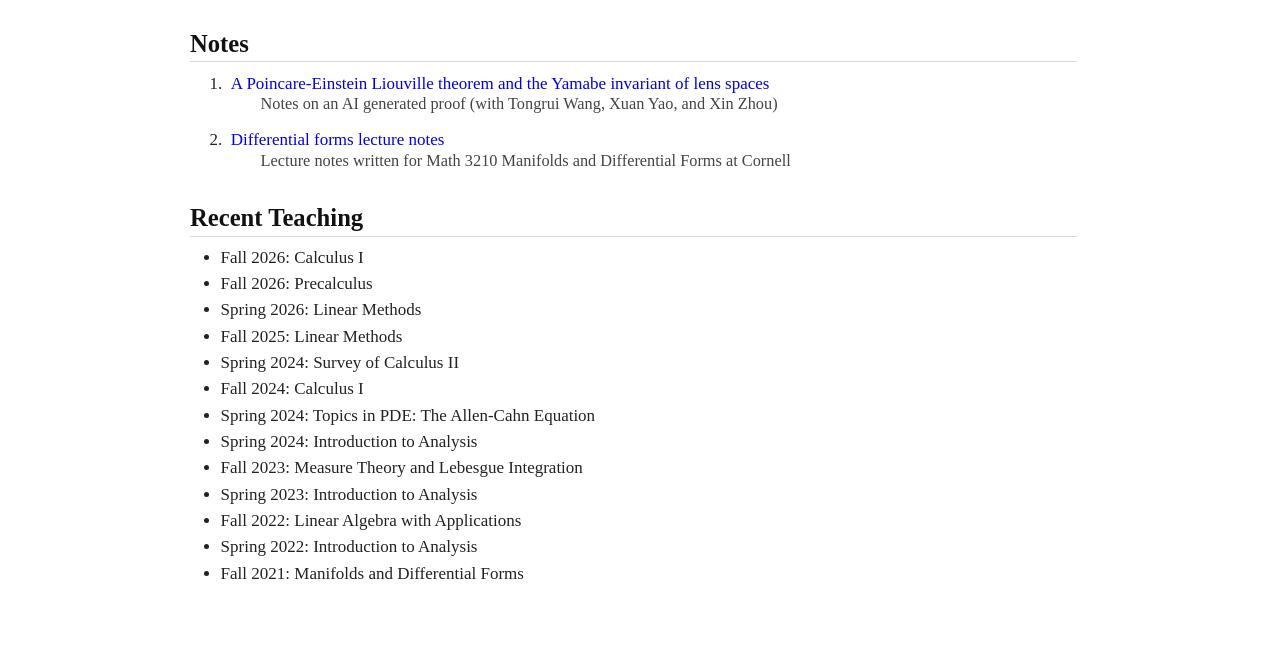
==== commit d19a1cb2: "Update index.html" ====
--- a/index.html
+++ b/index.html
@@ -175,7 +175,7 @@
 				</li>
 
 			<li>
-				<a href="DifferentialFormsNotes.pdf" onclick="clicklink('DifferentialFormsNotes.pdf'); return false;">Lecture Notes on Differential Forms</a>
+				<a href="DifferentialFormsNotes.pdf" onclick="clicklink('DifferentialFormsNotes.pdf'); return false;">Differential forms lecture notes</a>
 				<br>
 				<span class="papermeta"> Lecture notes written for Math 3210 Manifolds and Differential Forms at Cornell  </span>
 			</li>
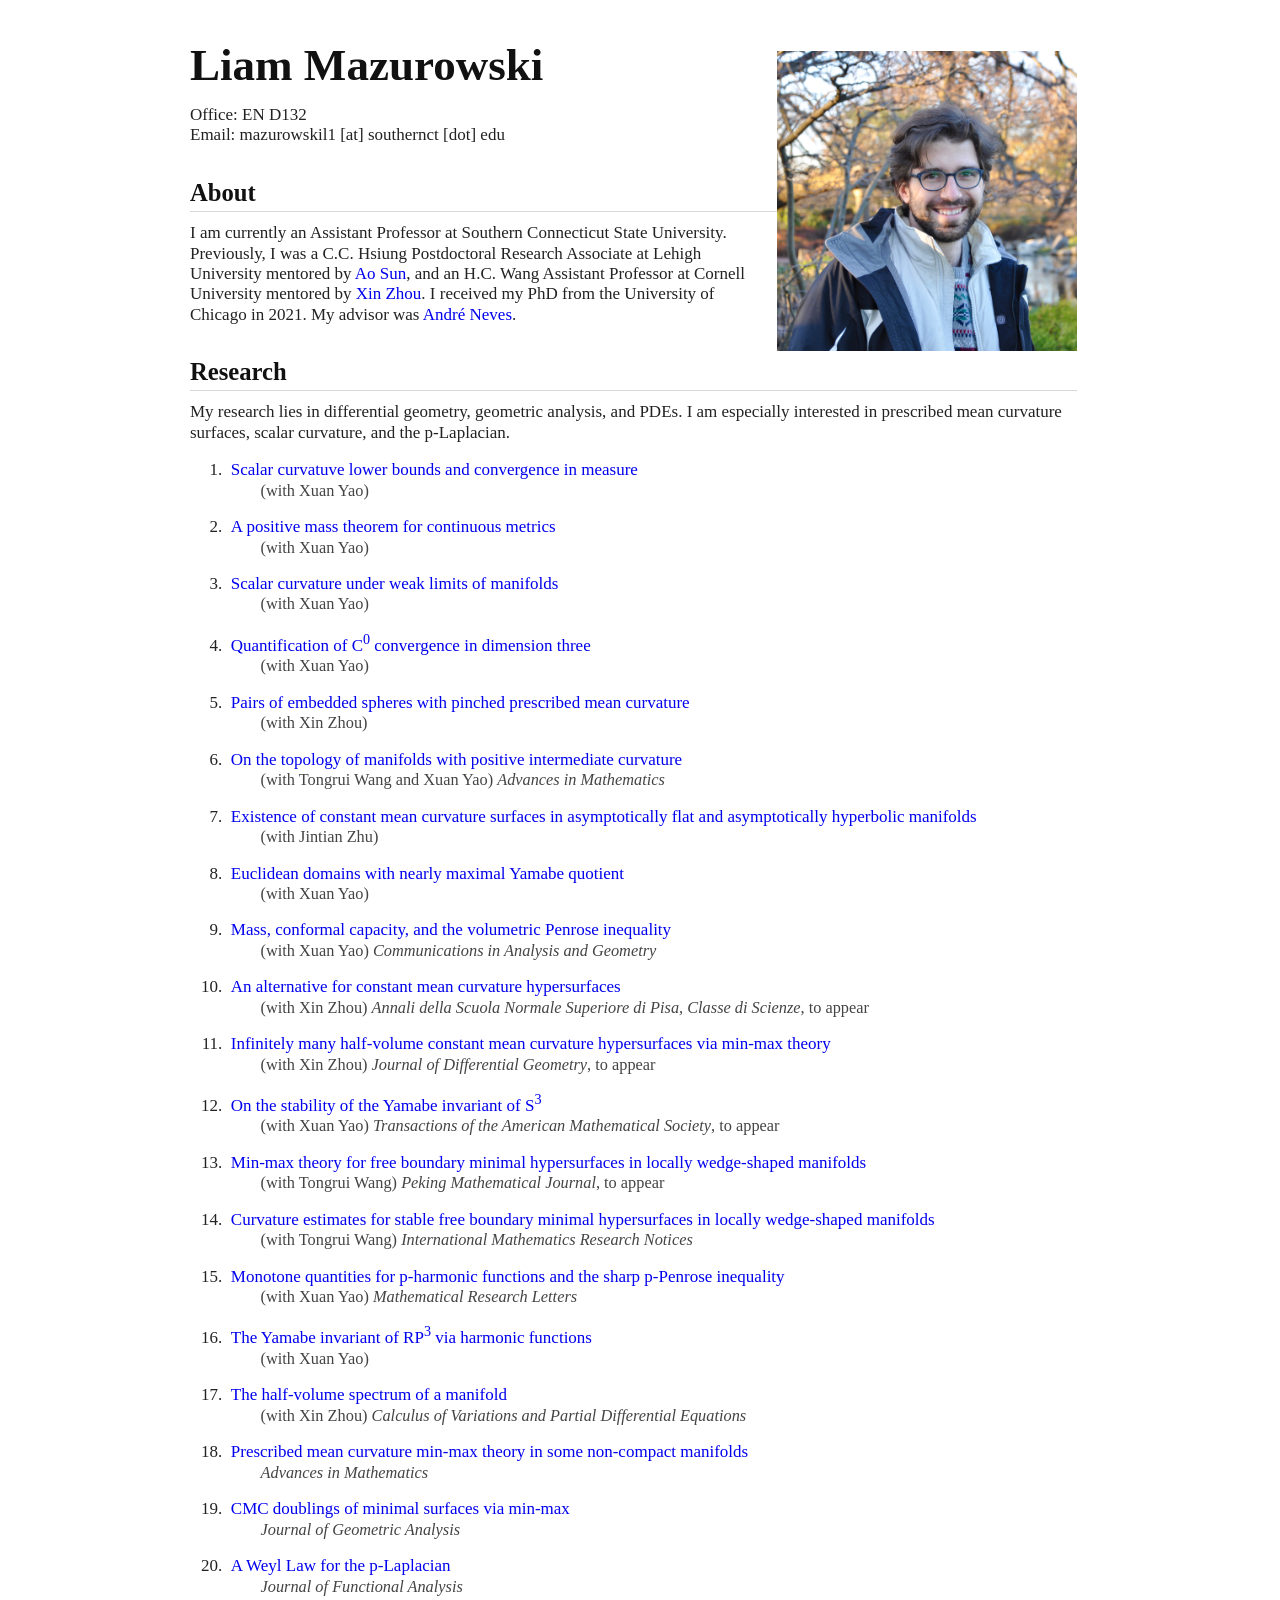
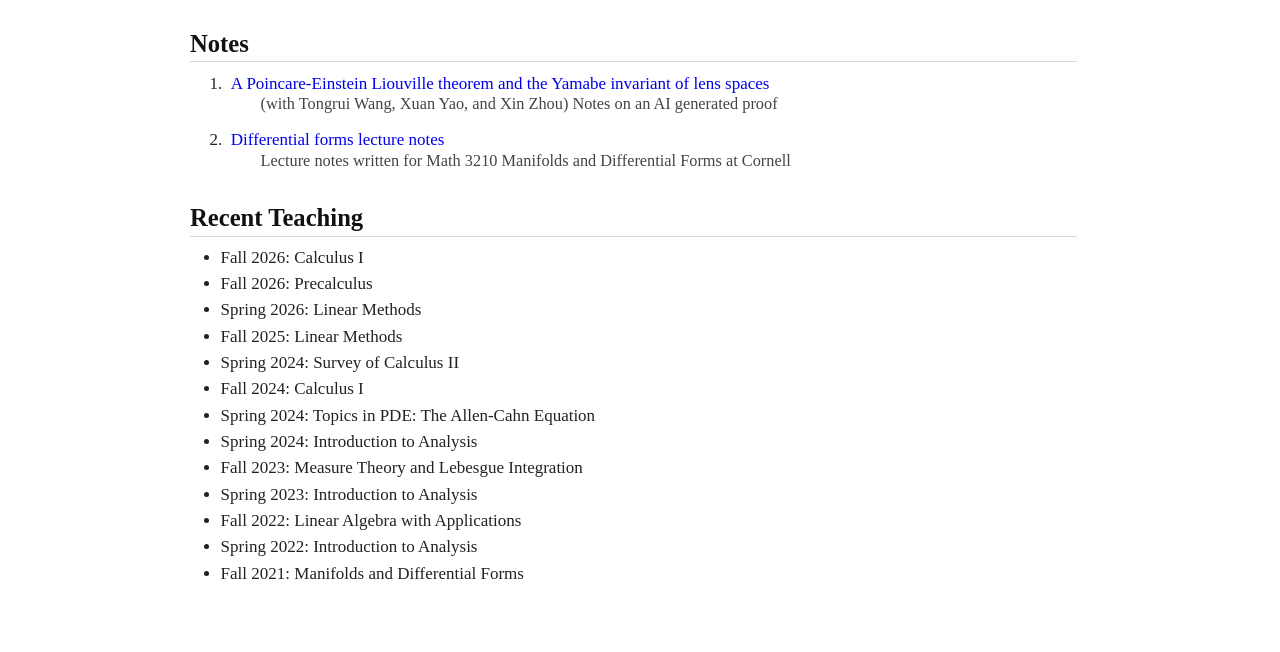
==== commit 254c4b0d: "Update index.html" ====
--- a/index.html
+++ b/index.html
@@ -171,7 +171,7 @@
 			<li>
 					<a href="https://arxiv.org/abs/2611.08957" onclick="clicklink('https://arxiv.org/abs/2611.08957'); return false;">A Poincare-Einstein Liouville theorem and the Yamabe invariant of lens spaces </a>
 				<br>
-				<span class="papermeta"> Notes on an AI generated proof (with Tongrui Wang, Xuan Yao, and Xin Zhou) </span>
+				<span class="papermeta"> (with Tongrui Wang, Xuan Yao, and Xin Zhou) Notes on an AI generated proof </span>
 				</li>
 
 			<li>
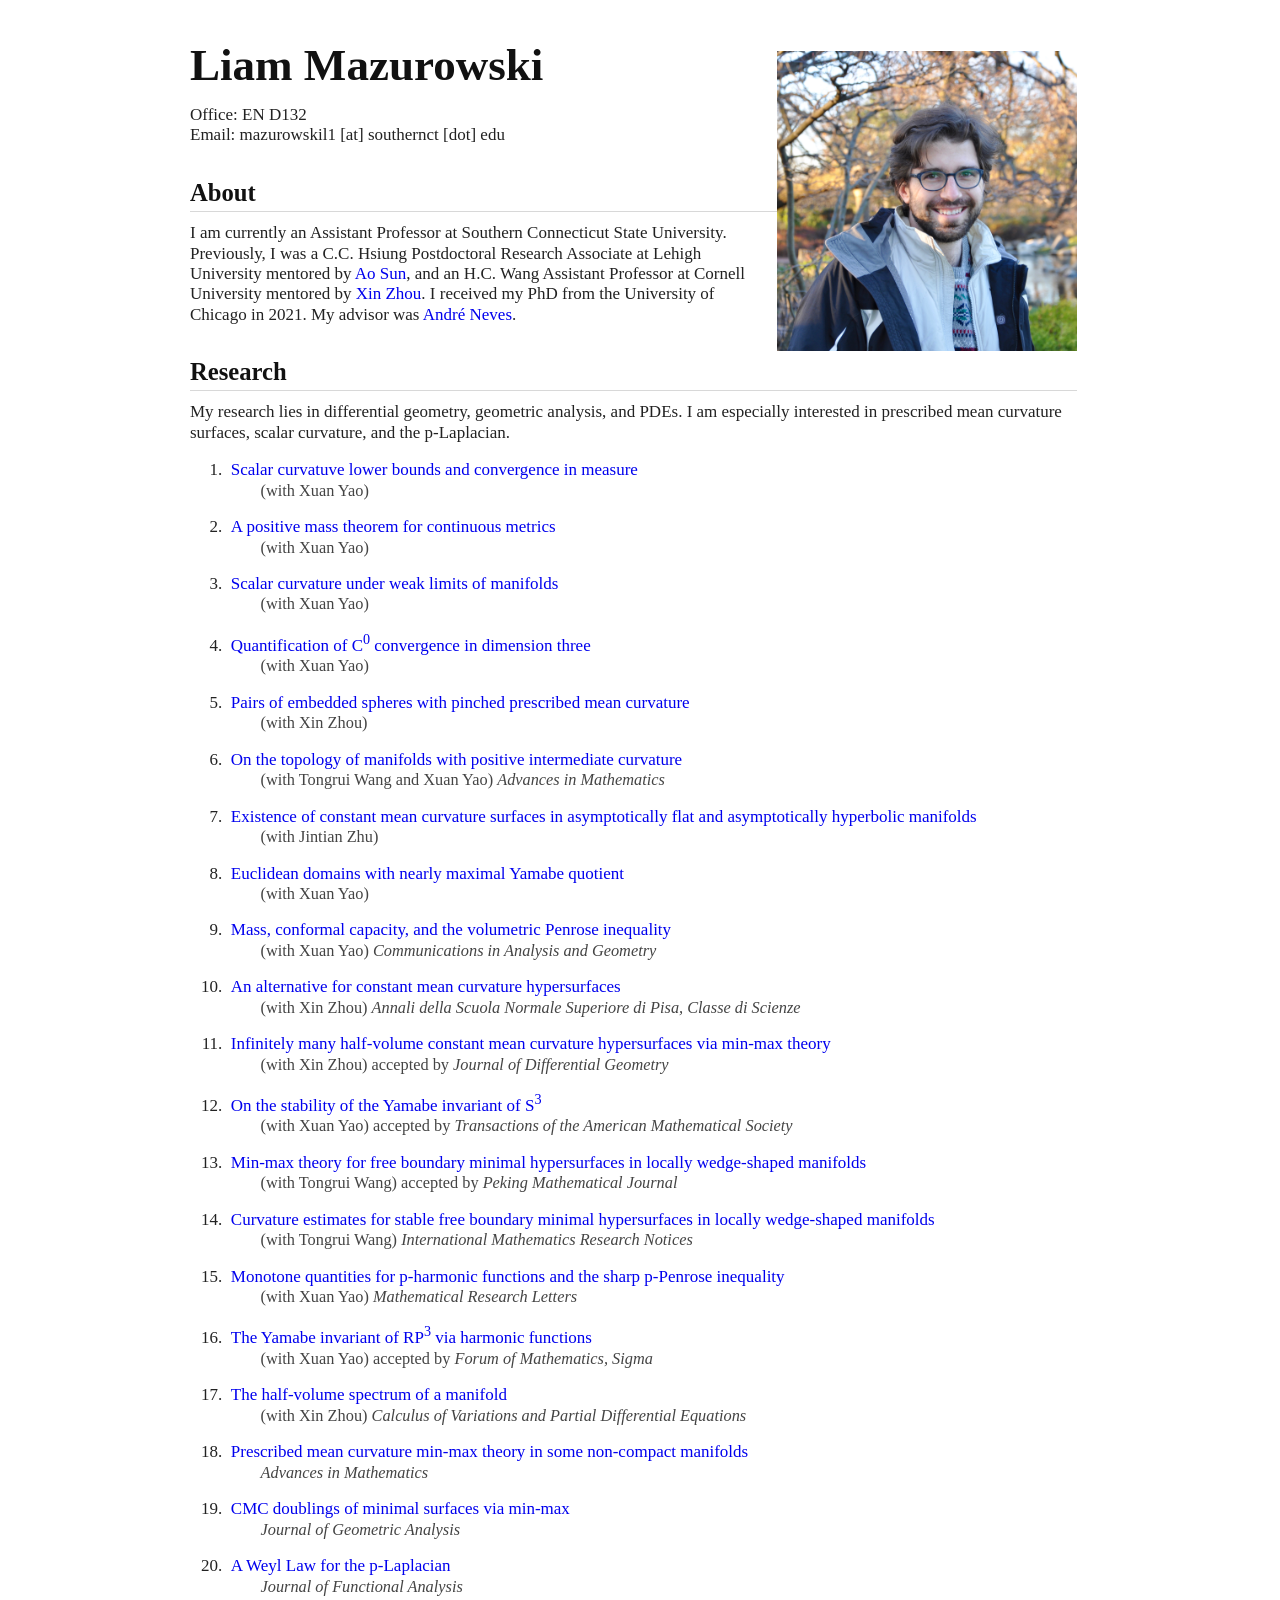
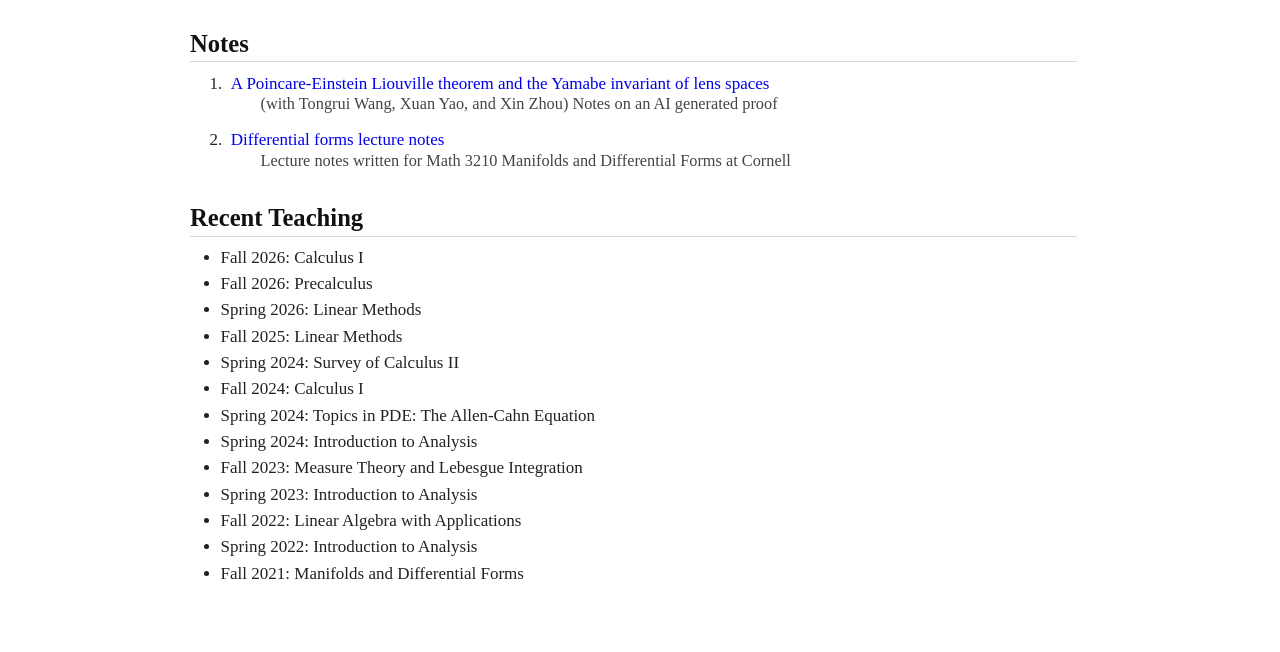
==== commit 9fedfbf7: "Update index.html" ====
--- a/index.html
+++ b/index.html
@@ -88,24 +88,24 @@
 				<li>
 				<a href="https://doi.org/10.2422/2036-2145.202507_015" onclick="clicklink('https://doi.org/10.2422/2036-2145.202507_015'); return false;">An alternative for constant mean curvature hypersurfaces</a>
 				<br>
-				<span class="papermeta"> (with Xin Zhou) <i> Annali della Scuola Normale Superiore di Pisa, Classe di Scienze</i>, to appear</span>
+				<span class="papermeta"> (with Xin Zhou) <i> Annali della Scuola Normale Superiore di Pisa, Classe di Scienze</i>
 				</li>
 
 				<li>
 				<a href="https://arxiv.org/abs/2405.00595" onclick="clicklink('https://arxiv.org/abs/2405.00595'); return false;">Infinitely many half-volume constant mean curvature hypersurfaces via min-max theory</a>
 				<br>
-				<span class="papermeta"> (with Xin Zhou) <i> Journal of Differential Geometry</i>, to appear </span>
+				<span class="papermeta"> (with Xin Zhou) accepted by <i> Journal of Differential Geometry</i> </span>
 				</li>
 
 				 <li>
 					<a href="https://arxiv.org/abs/2402.00815" onclick="clicklink('https://arxiv.org/abs/2402.00815'); return false;">On the stability of the Yamabe invariant of S<sup>3</sup></a> 
 				<br>
-				<span class="papermeta"> (with Xuan Yao) <i> Transactions of the American Mathematical Society</i>, to appear</span>
+				<span class="papermeta"> (with Xuan Yao) accepted by <i> Transactions of the American Mathematical Society</i> </span>
 				</li>
 
 				 <li>
 					<a href="https://arxiv.org/abs/2307.12953" onclick="clicklink('https://arxiv.org/abs/2307.12953'); return false;">Min-max theory for free boundary minimal hypersurfaces in locally wedge-shaped manifolds</a> <br> 
-					<span class="papermeta"> (with Tongrui Wang) <i>Peking Mathematical Journal</i>, to appear </span>
+					<span class="papermeta"> (with Tongrui Wang) accepted by <i>Peking Mathematical Journal</i> </span>
 
 				</li>
 
@@ -127,7 +127,7 @@
 				
 				 <li>
 					<a href="https://arxiv.org/abs/2305.00854" onclick="clicklink('https://arxiv.org/abs/2305.00854'); return false;">The Yamabe invariant of RP<sup>3</sup> via harmonic functions</a><br>
-					<span class="papermeta"> (with Xuan Yao) </span>
+					<span class="papermeta"> (with Xuan Yao) accepted by <i> Forum of Mathematics, Sigma</i> </span>
 					
 					</li>
 				
